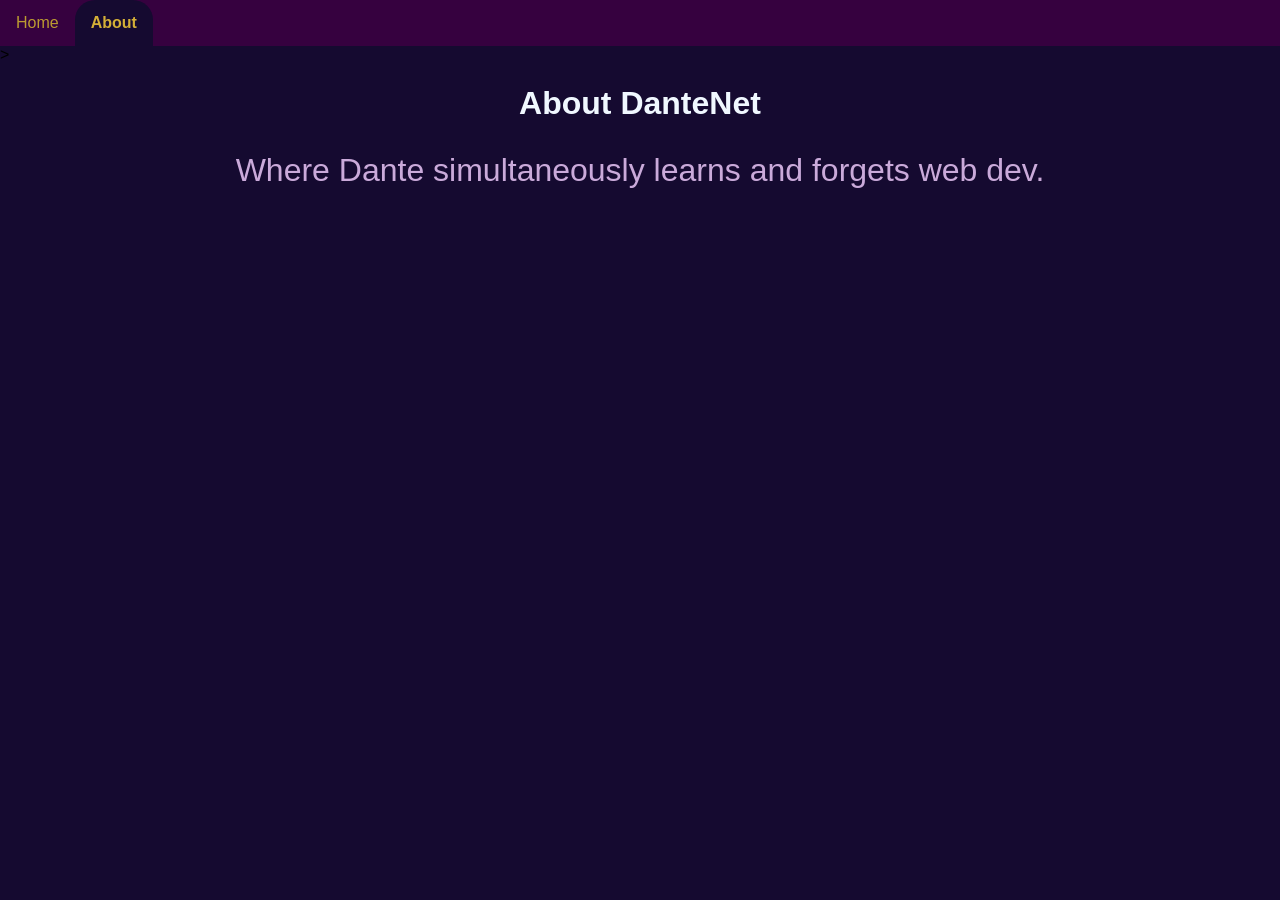
==== about.html @ 31051dcc "About and icon Added the about page and a favicon" ====
<!DOCTYPE html>
<html>
<head>
    <title>DanteNet</title>
    
    <!-- Load the default style sheed-->
    <link rel="icon" href="favicon.ico">
    <link rel="stylesheet" href="css/style.css">
</head>

<body>
    <ul>
        <li><a href="index.html">Home</a></li>
        <li><a href="about.html" class="activePage">About</a></li>
    </ul>

    <!-- about -->>
    <div class="about">
        <h1>About DanteNet</h1>

        <p>Where Dante simultaneously learns and forgets web dev.</p>
       
    </div>



</body>
<html>
---- css/style.css ----
body {
    background-color: #150a30;
    font-family: 'Segoe UI', Tahoma, Geneva, Verdana, sans-serif;
    margin: 0px;
}

ul {
    position: sticky;
    top: 0px;
    width: 100%;
    list-style-type: none;
    margin: 0;
    padding: 0;
    overflow: hidden;
    background-color: #36013f;
}

ul li {
    float: left;
}

ul li a {
    display: block;
    color: #bc9b31;
    text-align: center;
    padding: 14px 16px;
    text-decoration: none;
    border-radius: 20px;
}

ul li a:hover {
    background-color: #3c014b;
    color: #d4af37;
}

ul li a.activePage {
    background-color: #150a30;
    color: #d4af37;
    font-weight: bold;
    border-bottom-left-radius: 0px;
    border-bottom-right-radius: 0px;
}



h1 {
    text-align: center;
    
    color: aliceblue;
    font-size: 48;
}

p {
    font-family: 'Segoe UI', Tahoma, Geneva, Verdana, sans-serif;
    font-size: 32px;
    line-height: 10%;
    color: purple;
}

.about p {
    font-family: 'Segoe UI', Tahoma, Geneva, Verdana, sans-serif;
    font-size: 32px;
    line-height: 100%;
    color: #caaada;
    text-align: center;
}
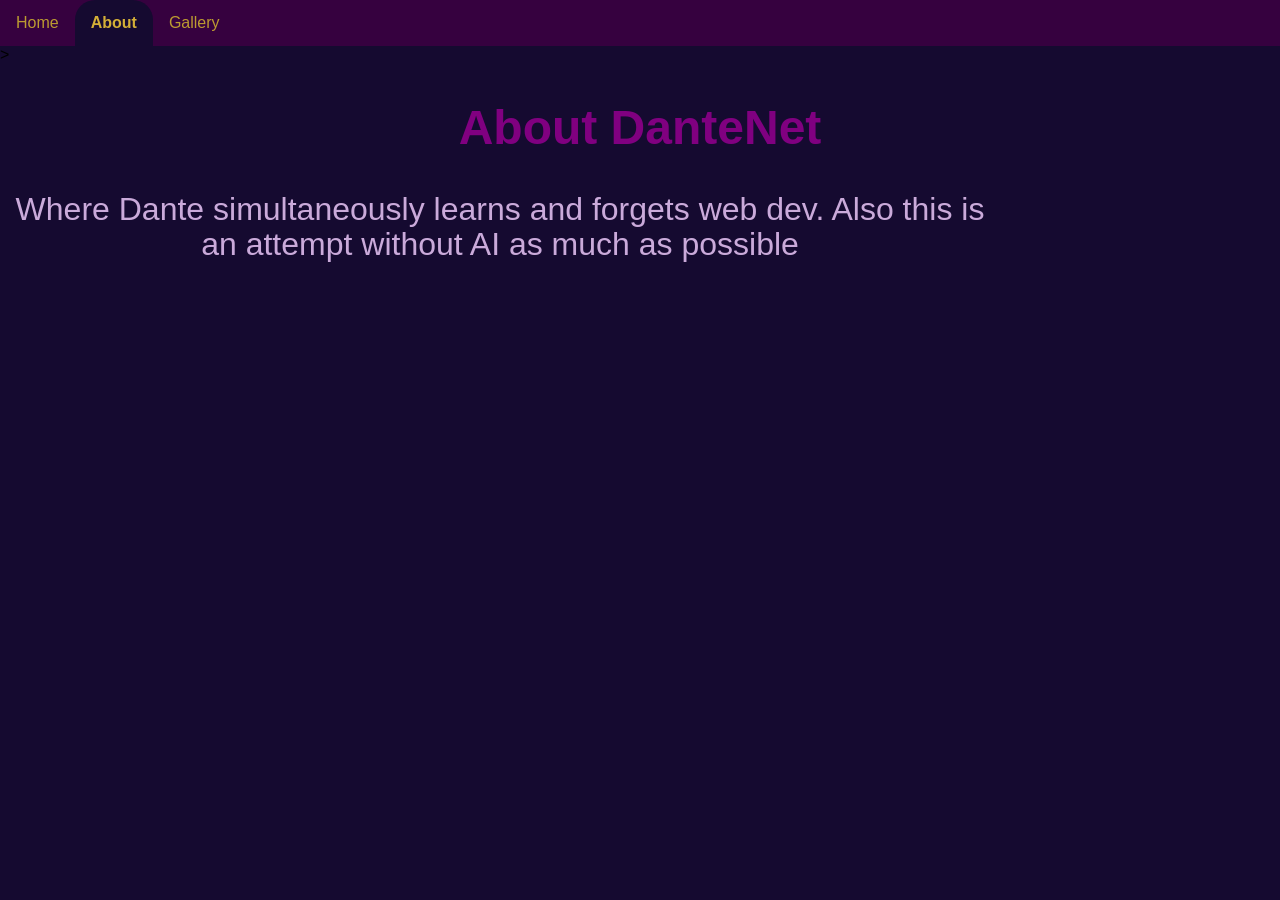
==== commit be95a2c2: "Added the gallery I hope it's all correct" ====
--- a/about.html
+++ b/about.html
@@ -9,16 +9,17 @@
 </head>
 
 <body>
-    <ul>
+    <ul style="z-index: 1000;">
         <li><a href="index.html">Home</a></li>
         <li><a href="about.html" class="activePage">About</a></li>
+        <li><a href="gallery.html">Gallery</a></li>
     </ul>
 
     <!-- about -->>
     <div class="about">
-        <h1>About DanteNet</h1>
+        <h2>About DanteNet</h2>
 
-        <p>Where Dante simultaneously learns and forgets web dev.</p>
+        <p style="max-width: 1000px;">Where Dante simultaneously learns and forgets web dev. Also this is an attempt without AI as much as possible</p>
        
     </div>
 
--- a/css/style.css
+++ b/css/style.css
@@ -2,6 +2,10 @@
     background-color: #150a30;
     font-family: 'Segoe UI', Tahoma, Geneva, Verdana, sans-serif;
     margin: 0px;
+}
+
+a {
+    color: #d4af37;
 }
 
 ul {
@@ -42,12 +46,20 @@
 }
 
 
-
 h1 {
     text-align: center;
+    transform: translateY(-50px);
+    color: aliceblue;
+    font-size: 128px;
+    line-height: 0px;
+}
+h2 {
+    text-align: center;
     
-    color: aliceblue;
-    font-size: 48;
+    color:purple;
+    font-size: 48px;
+    line-height: 100%;
+
 }
 
 p {
@@ -60,7 +72,38 @@
 .about p {
     font-family: 'Segoe UI', Tahoma, Geneva, Verdana, sans-serif;
     font-size: 32px;
+    line-height: 110%;
+    color: #caaada;
+
+    text-align: center;
+    justify-self: center;
+}
+
+
+.gallery table, th, td {
+    width: 350px;
+    justify-content: center;
+}
+
+.gallery img {
+    transform: translateY(20px);
+    border-radius: 10px;
+    outline-style: solid  ;
+    outline-width: 10px;
+    outline-color: #d4af37;
+    width: 250px;
+}
+
+.gallery h2 {
+    transform: translateY(10px);
+    color: #d4af37;
+    font-size: 24px;
     line-height: 100%;
-    color: #caaada;
-    text-align: center;
+    font-weight: bold;
+}
+
+.gallery h3 {
+    color: purple;
+    font-size: 16px;
+    line-height: 100%;
 }
